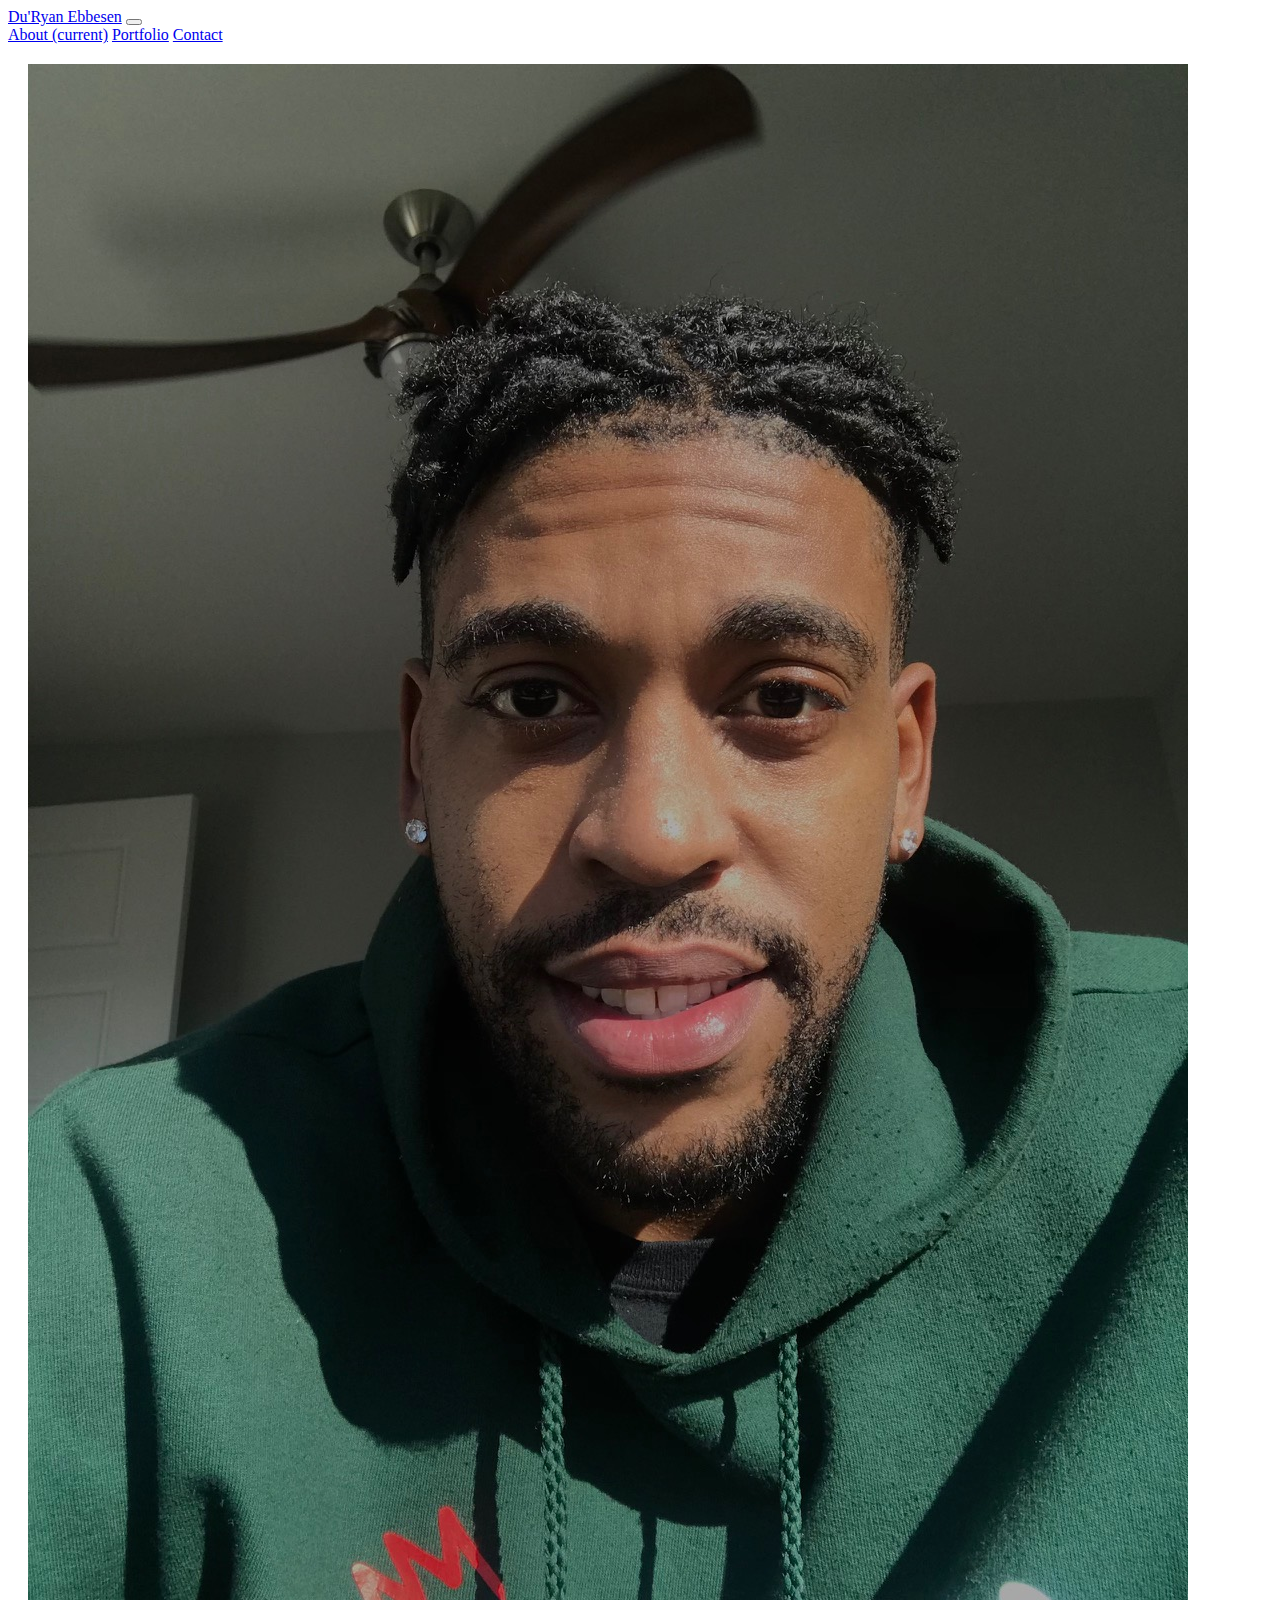
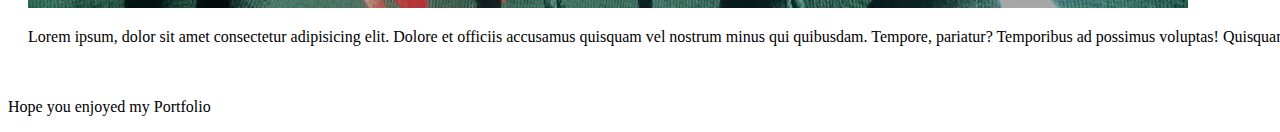
==== index.html @ a0390fbc "updated portfolio" ====
<!DOCTYPE html>
<html lang="en">
<head>
    <meta charset="UTF-8">
    <meta name="viewport" content="width=device-width, initial-scale=1.0">
    
    <title>Du'Ryan Portfolio</title>
    <link rel="stylesheet" href="./public/assets/css/style.css">
    <link rel="stylesheet" href="https://stackpath.bootstrapcdn.com/bootstrap/4.5.0/css/bootstrap.min.css" integrity="sha384-9aIt2nRpC12Uk9gS9baDl411NQApFmC26EwAOH8WgZl5MYYxFfc+NcPb1dKGj7Sk" crossorigin="anonymous">
<script src="https://stackpath.bootstrapcdn.com/bootstrap/4.5.0/js/bootstrap.min.js" integrity="sha384-OgVRvuATP1z7JjHLkuOU7Xw704+h835Lr+6QL9UvYjZE3Ipu6Tp75j7Bh/kR0JKI" crossorigin="anonymous"></script>
    
   

<body class="indexBody">

<header>
    <nav class="navbar navbar-expand-lg navbar-light bg-light">
  <a class="navbar-brand" href="index.html">Du'Ryan Ebbesen</a>
  <button class="navbar-toggler" type="button" data-toggle="collapse" data-target="#navbarNavAltMarkup" aria-controls="navbarNavAltMarkup" aria-expanded="false" aria-label="Toggle navigation">
    <span class="navbar-toggler-icon"></span>
  </button>
  <div class="collapse navbar-collapse" id="navbarNavAltMarkup">
    <div class="navbar-nav">
      <a class="nav-item nav-link active" href="index.html">About <span class="sr-only">(current)</span></a>
      <a class="nav-item nav-link" href="portfolio.html">Portfolio</a>
      <a class="nav-item nav-link" href="contact.html">Contact</a>
    </div>
  </div>
</nav>
    
</header>
  <div class="box1">
     <img src="./public/assets/imgs/IMG_4099 (3).jpg" alt="2Saint">
    <p> Lorem ipsum, dolor sit amet consectetur adipisicing elit. Dolore et officiis accusamus quisquam vel nostrum minus qui quibusdam. Tempore, pariatur? Temporibus ad possimus voluptas! Quisquam deleniti cumque quibusdam nisi sapiente.</p>
  </div>

    <footer>
        <p>Hope you enjoyed my Portfolio </p>
    </footer>
</body>
</html>
---- public/assets/css/style.css ----
*{
    box-sizing: border-box;
}
.indexBody{
    background-image: url(../imgs/Down\ .PNG);
    background-repeat: no-repeat;
    background-size: cover;
   
   
}
.contact{
    float: left;
}
p{
    text-align: left;
    float: unset;
}
.box1{
    height: max-content;
    width: max-content;
    padding: 20px;
    border: red;
    position: left;
    text-align: left;
    border: red;
}
.col{
    width: 33.33%;
    float: left;
    padding: 20px;

}




footer{
    bottom: 0px;
    left: 0px;
}
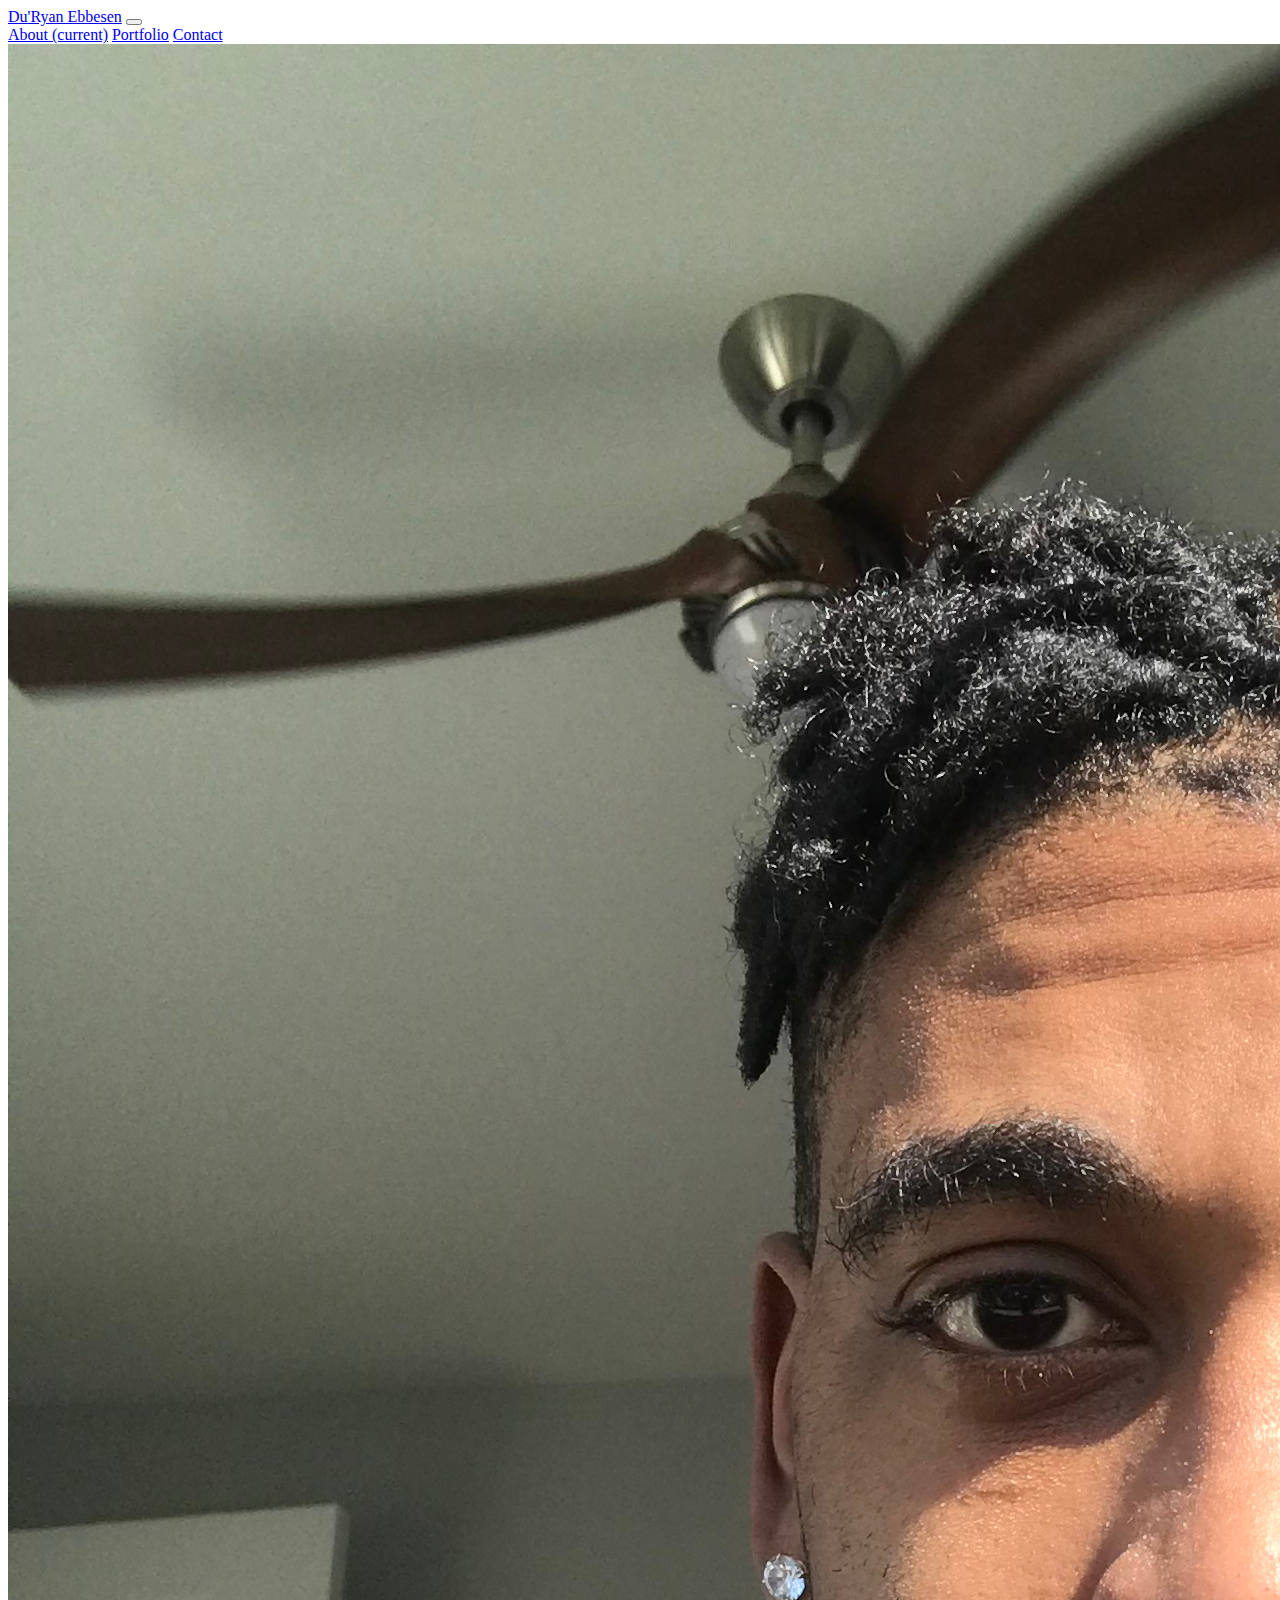
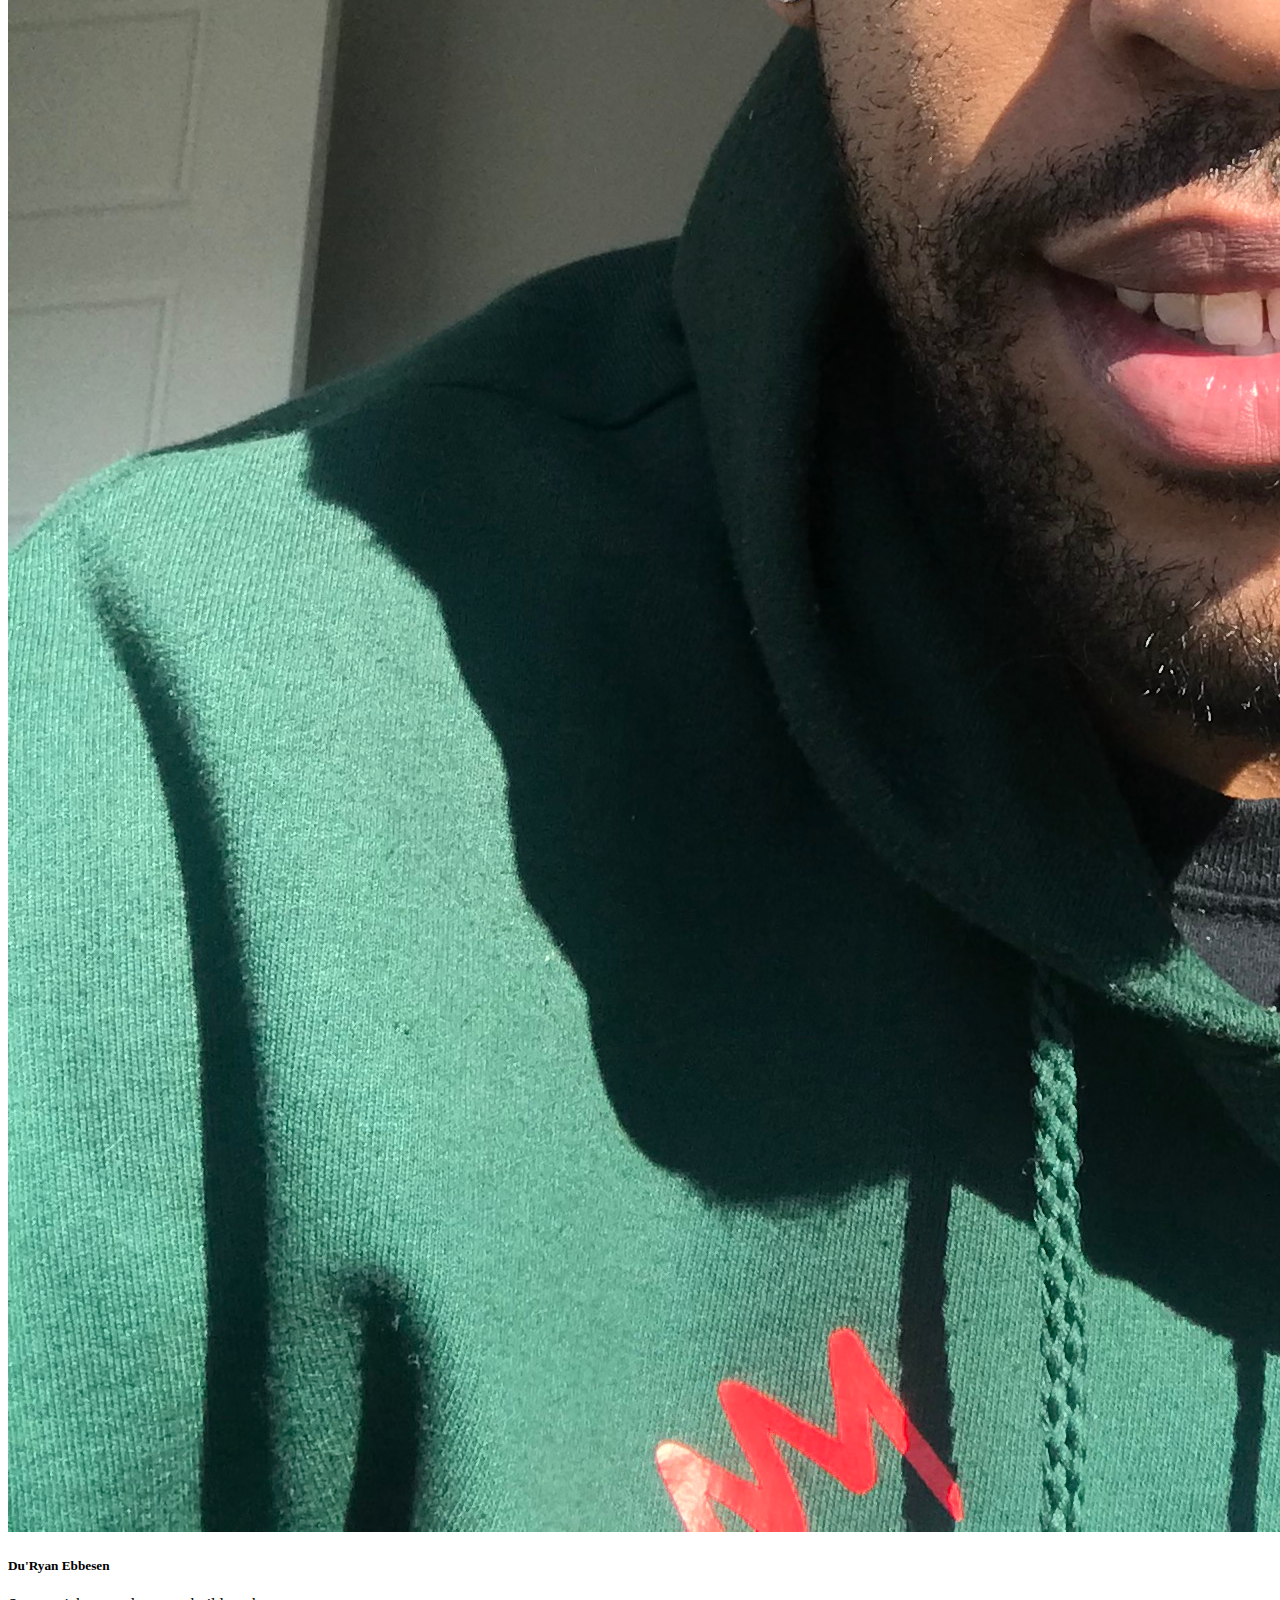
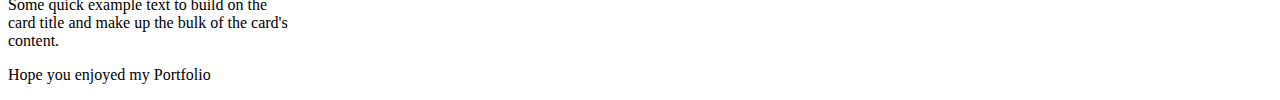
==== commit aad65014: "updated home/about pages" ====
--- a/index.html
+++ b/index.html
@@ -29,11 +29,18 @@
 </nav>
     
 </header>
-  <div class="box1">
-     <img src="./public/assets/imgs/IMG_4099 (3).jpg" alt="2Saint">
-    <p> Lorem ipsum, dolor sit amet consectetur adipisicing elit. Dolore et officiis accusamus quisquam vel nostrum minus qui quibusdam. Tempore, pariatur? Temporibus ad possimus voluptas! Quisquam deleniti cumque quibusdam nisi sapiente.</p>
+
+
+
+<div class="card" style="width: 18rem;">
+  <img src="./public/assets/imgs/IMG_4099.jpg" alt="profile">
+  <div class="card-body">
+    <h5 class="card-title">Du'Ryan Ebbesen</h5>
+    <p class="card-text">Some quick example text to build on the card title and make up the bulk of the card's content.</p>
   </div>
-
+</div>
+</div>
+  
     <footer>
         <p>Hope you enjoyed my Portfolio </p>
     </footer>
